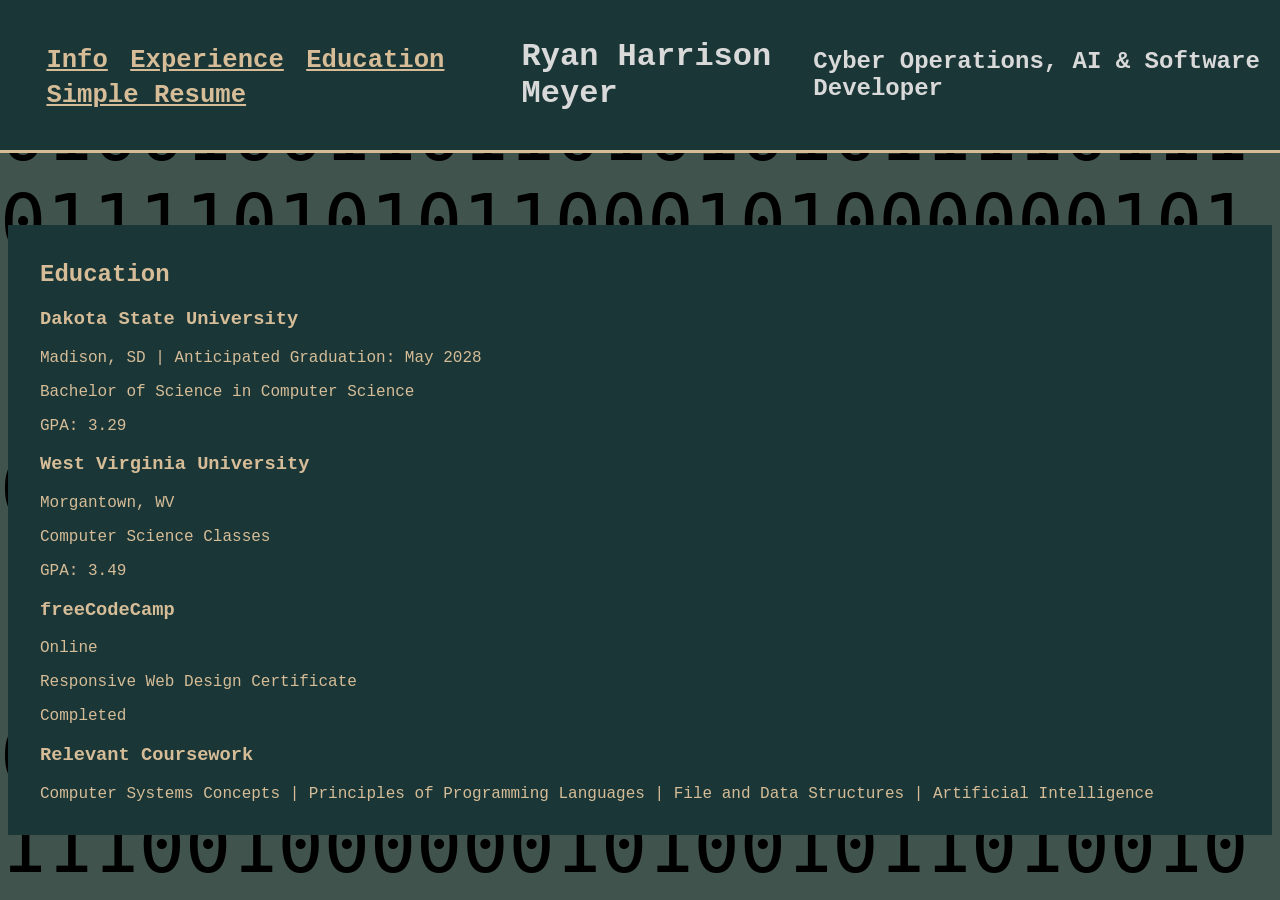
==== education.html @ 71207c81 "first version" ====
<!DOCTYPE html>
<html lang="en">

<head>
    <meta charset="UTF-8" />
    <meta name="viewport" content="width=device-width, initial-scale=1.0" />
    <meta name="description" content="Ryan Harrison Meyer Website" />
    <!-- <link rel="icon" type="image/png" href="favicon.png"> -->
    <title>Ryan Harrison Meyer</title>
    <link rel="stylesheet" href="styles.css" />
</head>

<body>
    <div id="backofones">
        [base64]
    </div>
    <div id="header"></div>
    <section id="educat">
        <h2>Education</h2>
        <h3>Dakota State University</h3>
        <p>Madison, SD | Anticipated Graduation: May 2028</p>
        <p>Bachelor of Science in Computer Science</p>
        <p>GPA: 3.29</p>
        <h3>West Virginia University</h3>
        <p>Morgantown, WV</p>
        <p>Computer Science Classes</p>
        <p>GPA: 3.49</p>
        <h3>freeCodeCamp</h3>
        <p>Online</p>
        <p>Responsive Web Design Certificate</p>
        <p>Completed</p>
        <h3>Relevant Coursework</h3>
        <p>
            Computer Systems Concepts |
            Principles of Programming Languages |
            File and Data Structures |
            Artificial Intelligence
        </p>
    </section>
    <script type="application/javascript" src="javas.js" defer></script>
</body>

</html>
---- styles.css ----
@media (prefers-reduced-motion: no-preference) {
  * {
    scroll-behavior: smooth;
  }
}
html {
  height: 100vh;
  width: 100vw;
  background: #40534C;/*linear-gradient(#40534C, #677D6A,#40534C);*/
}
body {
  /*background-color: #1E5128;*/
	font-family: "Courier New", monospace;
}
#backofones { 
  font-family: monospace;
  font-size: 6vw;
  position: fixed; /*change this to absolute if you dont want it to scroll with you*/
  top: 0; 
  left: 0; 
  bottom: 0; 
  max-width: 100%;
  max-height: 100%;
  overflow-wrap: break-word;
  overflow: hidden;
  -webkit-touch-callout: none;
  -webkit-user-select: none;
  -khtml-user-select: none;
  -moz-user-select: none;
  -ms-user-select: none;
  user-select: none;
  z-index: -1;
}
header {
  width: 100%;
  margin-left: -8px;
  /*margin-right: -4rem;*/
  padding-right: 10px;
  height: 150px;
  background-color: #1A3636;/*rgb(38, 38, 38);*/
  display: flex;
  justify-content: space-between;
  align-items: center;
  position: fixed;
  top: 0;
  border-bottom-style: solid;
  border-color: #d6bd98;
}
nav {
  list-style-type: none;
  text-align: left;
  margin: 0;
  padding: 0;
}
nav > ul > li {
	display: inline-block;
	padding: .5vw .5vw 0;
}
a {
	color: #D6BD98;
	font-size: 2vw;
	font-weight: bold;
}
a:hover {
	color: #d9d9d9;
}
.name {
  color: #d9d9d9;
  padding-right: 0.7vw;
}
#filled-with {
	margin: 15rem 27vw 10rem 27vw;
	font-size: 4vw;
	text-align: center;
	background-color: #677D6A;
	color: white;
}
section {
	background-color: #1a3636;
	padding: 1rem 2rem 1rem 2rem;
	color: #d6bd98;
}
/*p {
	font-size: 1.6vw;
}*/
#info {
	padding: 1rem 2rem 6vw 2rem;
}
#imageofme {
	/*max-width: 300px;
	margin-top: -2rem;
	width: 30vw;
	height: 5vw;*/
	max-height: 500px;
	height: 25vw;
	float: right;
	padding: 0rem 2rem 0rem 2rem;
}
.info-desc {
	font-size: 1.32rem;
}
#contact-desc {
	line-height: 2.9vw;
	color: #D6BD98;
	font-size: 2vw;
	font-weight: bold;
}
#experience {
	margin-top: 25vh;
}
#educat {
	margin-top: 25vh;
}
@media only screen and (max-width: 600px) {
	.name {
		font-size: 3.7vw;
	}
	#filled-with {
		font-size: 9vw;
		margin: 15rem 10vw 10rem 10vw;
	}
	header {
		height: 100px;
	}
	a {
		font-size: 3.01vw;
	}
	nav > ul > li {
	display: inline-block;
	padding: .5vw .5vw 0;
	
	}
	#imageofme {
		max-width: 150px;
		max-height: 900px;
	}
}
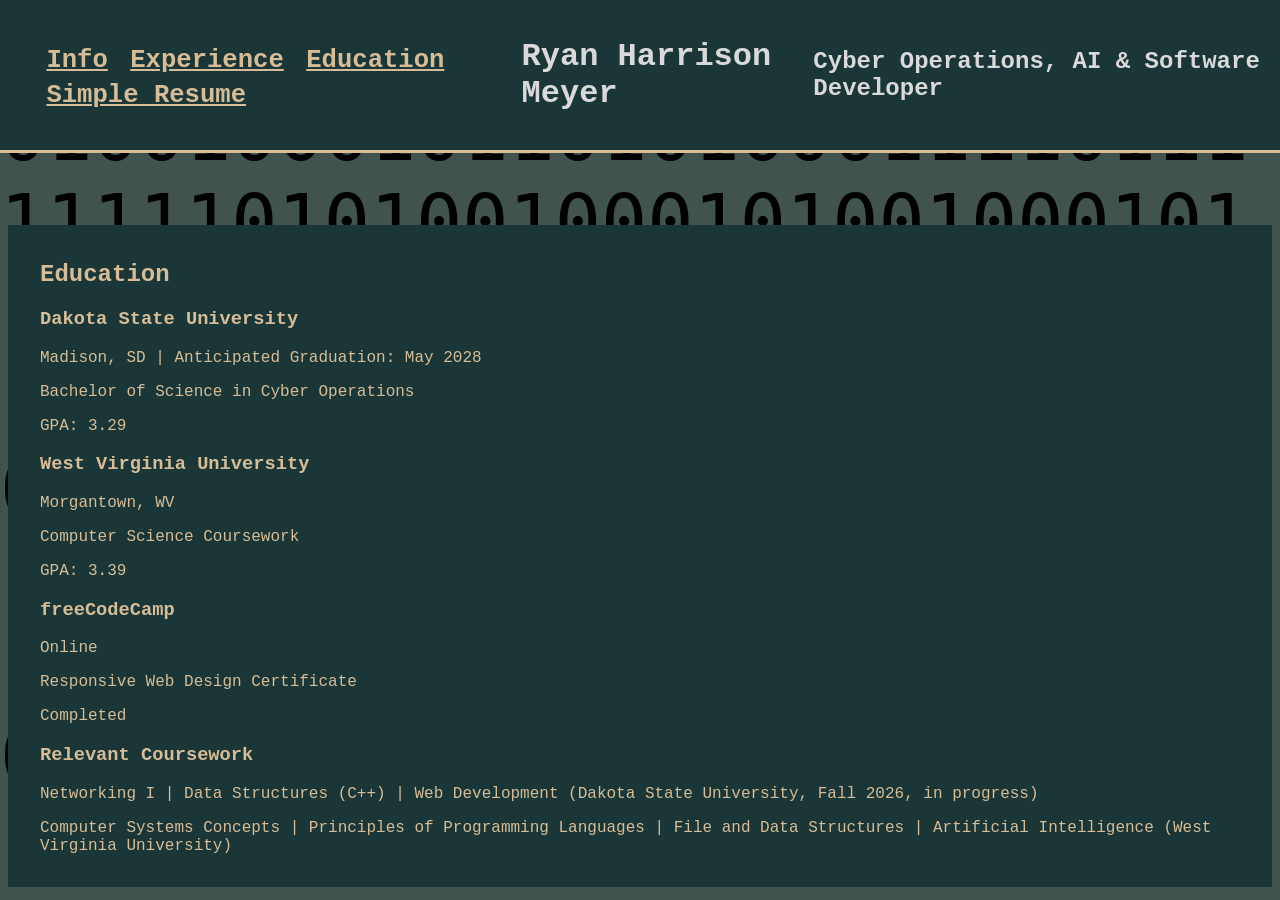
==== commit d94d275c: "small updates to information, plus protection of simple resume from scrappers" ====
--- a/education.html
+++ b/education.html
@@ -19,22 +19,29 @@
         <h2>Education</h2>
         <h3>Dakota State University</h3>
         <p>Madison, SD | Anticipated Graduation: May 2028</p>
-        <p>Bachelor of Science in Computer Science</p>
+        <p>Bachelor of Science in Cyber Operations</p>
         <p>GPA: 3.29</p>
         <h3>West Virginia University</h3>
         <p>Morgantown, WV</p>
-        <p>Computer Science Classes</p>
-        <p>GPA: 3.49</p>
+        <p>Computer Science Coursework</p>
+        <p>GPA: 3.39</p>
         <h3>freeCodeCamp</h3>
         <p>Online</p>
         <p>Responsive Web Design Certificate</p>
         <p>Completed</p>
         <h3>Relevant Coursework</h3>
         <p>
+            Networking I |
+            Data Structures (C++) |
+            Web Development
+            (Dakota State University, Fall 2026, in progress)
+        </p>
+        <p>
             Computer Systems Concepts |
             Principles of Programming Languages |
             File and Data Structures |
             Artificial Intelligence
+            (West Virginia University)
         </p>
     </section>
     <script type="application/javascript" src="javas.js" defer></script>
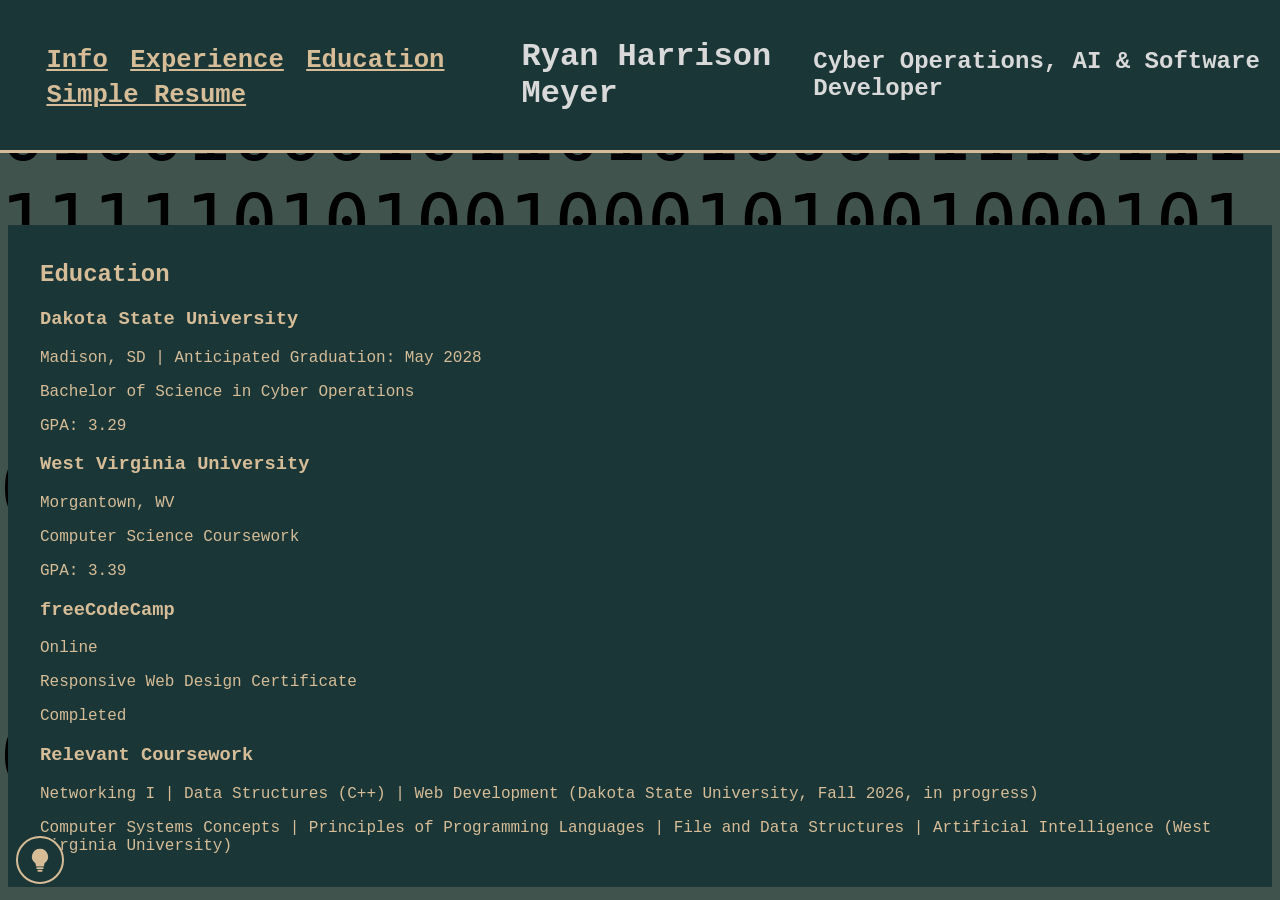
==== commit 0aa55762: "Add dark mode with lightbulb toggle - New theme.js applies the saved theme (or the device's dark-mod" ====
--- a/education.html
+++ b/education.html
@@ -8,6 +8,7 @@
     <!-- <link rel="icon" type="image/png" href="favicon.png"> -->
     <title>Ryan Harrison Meyer</title>
     <link rel="stylesheet" href="styles.css" />
+    <script src="theme.js"></script>
 </head>
 
 <body>
--- a/styles.css
+++ b/styles.css
@@ -111,6 +111,53 @@
 #educat {
 	margin-top: 25vh;
 }
+/* ---------- Dark Mode ---------- */
+/* Lightbulb switch, pinned to the bottom-left corner (fixed, so it stays in the corner while scrolling) */
+#theme-toggle {
+	position: fixed;
+	left: 1rem;
+	bottom: 1rem;
+	z-index: 10;
+	width: 48px;
+	height: 48px;
+	display: flex;
+	align-items: center;
+	justify-content: center;
+	padding: 0;
+	border-radius: 50%;
+	border: 2px solid #D6BD98;
+	background-color: #1A3636;
+	color: #D6BD98;
+	cursor: pointer;
+}
+#theme-toggle:hover {
+	color: #d9d9d9;
+	border-color: #d9d9d9;
+}
+/* Light mode: bulb is lit (filled). Dark mode: bulb is off (outline only) */
+#theme-toggle .bulb-glass {
+	fill: currentColor;
+}
+html.dark #theme-toggle .bulb-glass {
+	fill: none;
+}
+/* Dark colors: palette colors, plus #0F1F1F (a deeper shade of #1A3636) for the page background */
+html, #backofones, #filled-with {
+	transition: background-color 0.3s, color 0.3s;
+}
+html.dark {
+	background: #0F1F1F;
+}
+html.dark #backofones {
+	color: #1A3636;
+}
+html.dark #filled-with {
+	background-color: #40534C;
+	color: #D6BD98;
+}
+html.dark section {
+	outline: 1px solid #40534C;
+}
 @media only screen and (max-width: 600px) {
 	.name {
 		font-size: 3.7vw;
